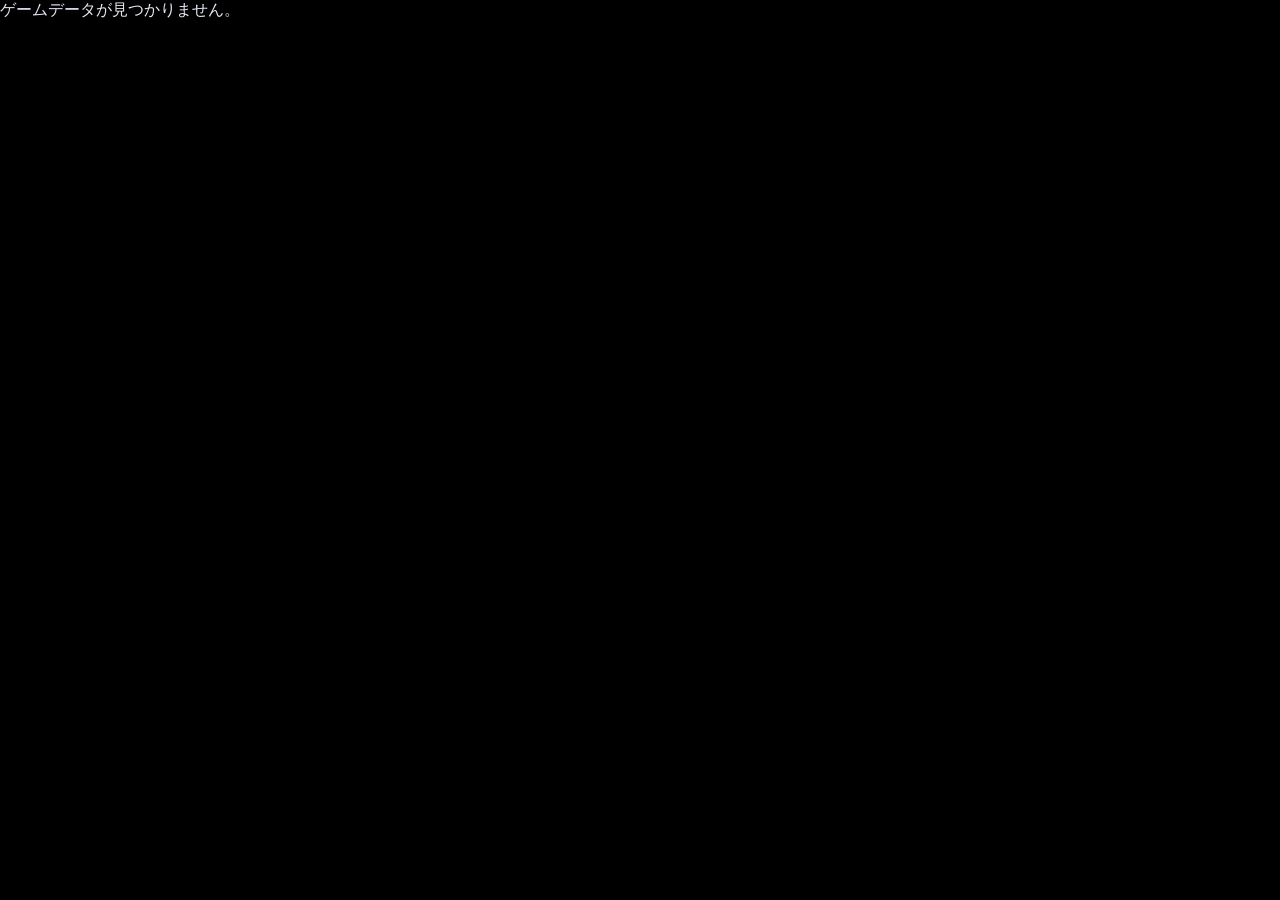
==== web/index.html @ d7fdd8c7 "ブラウザ書き出し機能とMac/Windows配布ビルドを追加 ゲームのブラウザ書き出し: - web/ にブラウザ版ランタイムを実装(engine.jsはruntime.pyのJS移植) - ファイル" ====
<!DOCTYPE html>
<html lang="ja">
<head>
  <meta charset="UTF-8" />
  <meta name="viewport" content="width=device-width, initial-scale=1.0, user-scalable=no" />
  <title>ノベルゲーム</title>
  <link rel="stylesheet" href="style.css" />
</head>
<body>
  <div id="stage">
    <div id="bg"></div>
    <div id="char"></div>
    <div id="blackout"></div>
    <div id="gauges"></div>
    <button id="items-btn" title="所持アイテム">🎒</button>
    <div id="menu">
      <button data-act="save">セーブ</button>
      <button data-act="load">ロード</button>
      <button data-act="restart">最初から</button>
    </div>

    <div id="choices" style="display:none"></div>

    <div id="msgwin">
      <div id="msg-name"></div>
      <div id="msg-text"></div>
      <div id="msg-next">▼</div>
    </div>

    <!-- 名前入力 -->
    <div id="ov-name" class="overlay hidden">
      <div class="box narrow">
        <h3 id="name-prompt"></h3>
        <input type="text" id="name-field" maxlength="16" />
        <div class="center"><button class="primary" id="name-ok">決定</button></div>
      </div>
    </div>

    <!-- アイテム -->
    <div id="ov-items" class="overlay hidden">
      <div class="box">
        <h3>所持アイテム</h3>
        <div id="items-list"></div>
        <div class="center"><button data-close="ov-items">閉じる</button></div>
      </div>
    </div>

    <!-- セーブ/ロード -->
    <div id="ov-save" class="overlay hidden">
      <div class="box">
        <h3 id="save-title">セーブ</h3>
        <div id="slots"></div>
        <div class="center"><button data-close="ov-save">閉じる</button></div>
      </div>
    </div>

    <!-- エンディング -->
    <div id="ov-ending" class="overlay hidden">
      <div class="box narrow">
        <div class="badge" id="ending-badge"></div>
        <div id="ending-name"></div>
        <div id="ending-desc"></div>
        <div class="center">
          <button class="primary" id="ending-restart">タイトルへ（最初から）</button>
        </div>
      </div>
    </div>
  </div>

  <script src="game.js"></script>     <!-- window.GAME_DATA を定義 -->
  <script src="engine.js"></script>
  <script src="player.js"></script>
</body>
</html>
---- web/style.css ----
/* ブラウザ版プレイヤー スタイル */
:root {
  --accent: #5a8dff;
  --panel: rgba(15, 18, 30, 0.86);
  --border: rgba(120, 150, 220, 0.5);
}
* { box-sizing: border-box; margin: 0; padding: 0; }
html, body {
  width: 100%; height: 100%;
  background: #000; color: #e6e9f2; overflow: hidden;
  font-family: "Hiragino Kaku Gothic ProN", "Noto Sans JP", "Yu Gothic",
               Meiryo, sans-serif;
}
#stage {
  position: relative; width: 100vw; height: 100vh; overflow: hidden;
  background: #101018; user-select: none;
}
#bg {
  position: absolute; inset: 0;
  background-size: cover; background-position: center; transition: opacity .25s;
}
#blackout {
  position: absolute; inset: 0; background: #000; opacity: 0;
  transition: opacity .35s; pointer-events: none;
}
#blackout.on { opacity: 1; }
#char {
  position: absolute; left: 50%; bottom: 26%; transform: translateX(-50%);
  height: 78%; display: flex; align-items: center; justify-content: center;
  pointer-events: none;
}
#char img { height: 100%; object-fit: contain; }
.char-ph {
  width: 22vw; height: 78vh; border-radius: 16px;
  display: flex; align-items: center; justify-content: center; text-align: center;
  font-weight: bold; font-size: 20px; padding: 12px; white-space: pre-line;
}

/* ゲージ */
#gauges {
  position: absolute; top: 12px; left: 12px;
  background: rgba(10, 12, 20, 0.62); border-radius: 10px; padding: 8px 12px;
  min-width: 190px;
}
.gauge { margin: 4px 0; }
.gauge-label { font-size: 12px; font-weight: bold; }
.gauge-track {
  height: 12px; background: rgba(0,0,0,0.5); border-radius: 6px; overflow: hidden;
  margin-top: 2px;
}
.gauge-fill { height: 100%; border-radius: 6px; transition: width .3s; }

/* ボタン類 */
#items-btn {
  position: absolute; top: 12px; right: 12px; width: 44px; height: 44px;
  font-size: 20px; border-radius: 22px; cursor: pointer;
  background: rgba(20,24,40,0.8); border: 1px solid var(--border); color: #fff;
}
#items-btn:hover { background: rgba(40,48,80,0.9); }
#menu {
  position: absolute; top: 64px; right: 12px; display: flex; gap: 6px;
}
#menu button {
  background: rgba(20,24,40,0.8); border: 1px solid var(--border);
  border-radius: 8px; padding: 6px 10px; color: #e8ecff; cursor: pointer;
}
#menu button:hover { background: rgba(50,60,100,0.9); }

/* メッセージウィンドウ */
#msgwin {
  position: absolute; left: 4%; bottom: 12px; width: 92%; min-height: 24%;
  background: var(--panel); border: 2px solid var(--border);
  border-radius: 14px; padding: 14px 24px 18px; cursor: pointer;
}
#msg-name { font-size: 18px; font-weight: bold; min-height: 24px; }
#msg-text { font-size: 19px; line-height: 1.6; color: #f2f4ff; margin-top: 4px; }
#msg-next {
  position: absolute; right: 18px; bottom: 10px; opacity: .7;
  animation: blink 1s infinite;
}
@keyframes blink { 50% { opacity: .15; } }

/* 選択肢 */
#choices {
  position: absolute; left: 20%; top: 22%; width: 60%;
  display: flex; flex-direction: column; align-items: center; gap: 12px;
}
.choice-btn {
  width: 100%; max-width: 520px; padding: 14px 20px; font-size: 17px;
  background: rgba(30,36,60,0.92); border: 2px solid var(--border);
  border-radius: 10px; color: #eef; cursor: pointer;
}
.choice-btn:hover { background: rgba(70,90,160,0.95); border-color: #9fe3ff; }

/* オーバーレイ */
.overlay {
  position: absolute; inset: 0; background: rgba(0,0,0,0.72);
  display: flex; align-items: center; justify-content: center; z-index: 20;
}
.overlay.hidden { display: none; }
.box {
  background: #1a1e2e; border: 2px solid var(--border); border-radius: 16px;
  padding: 24px; width: min(640px, 90vw); max-height: 86vh; overflow: auto;
}
.box.narrow { width: min(460px, 90vw); }
.box h2, .box h3 { margin-bottom: 12px; color: #dfe6ff; }
.overlay input[type=text] {
  width: 100%; padding: 10px; font-size: 16px; margin: 12px 0;
  background: #0e1120; border: 1px solid var(--border); border-radius: 6px;
  color: #fff;
}
.overlay button {
  background: #2a3050; border: 1px solid #44507a; border-radius: 7px;
  padding: 8px 14px; color: #e8ecff; cursor: pointer;
}
.overlay button:hover { background: #3a4470; }
.overlay button.primary { background: var(--accent); border-color: #6a9dff;
  font-weight: bold; }
.slot, .item-row {
  display: flex; align-items: center; gap: 10px; padding: 10px;
  background: rgba(255,255,255,0.05); border: 1px solid rgba(150,170,230,0.25);
  border-radius: 10px; margin: 6px 0;
}
.slot .info, .item-row .info { flex: 1; }
.slot .sub, .item-row .sub { color: #aab; font-size: 13px; }
.badge { text-align: center; font-size: 22px; font-weight: bold; letter-spacing: 3px; }
#ending-name { text-align: center; font-size: 28px; font-weight: bold; color: #fff;
  margin: 8px 0; }
#ending-desc { text-align: center; color: #cdd; margin-bottom: 16px; }
.center { text-align: center; }
.row-actions { display: flex; gap: 6px; }
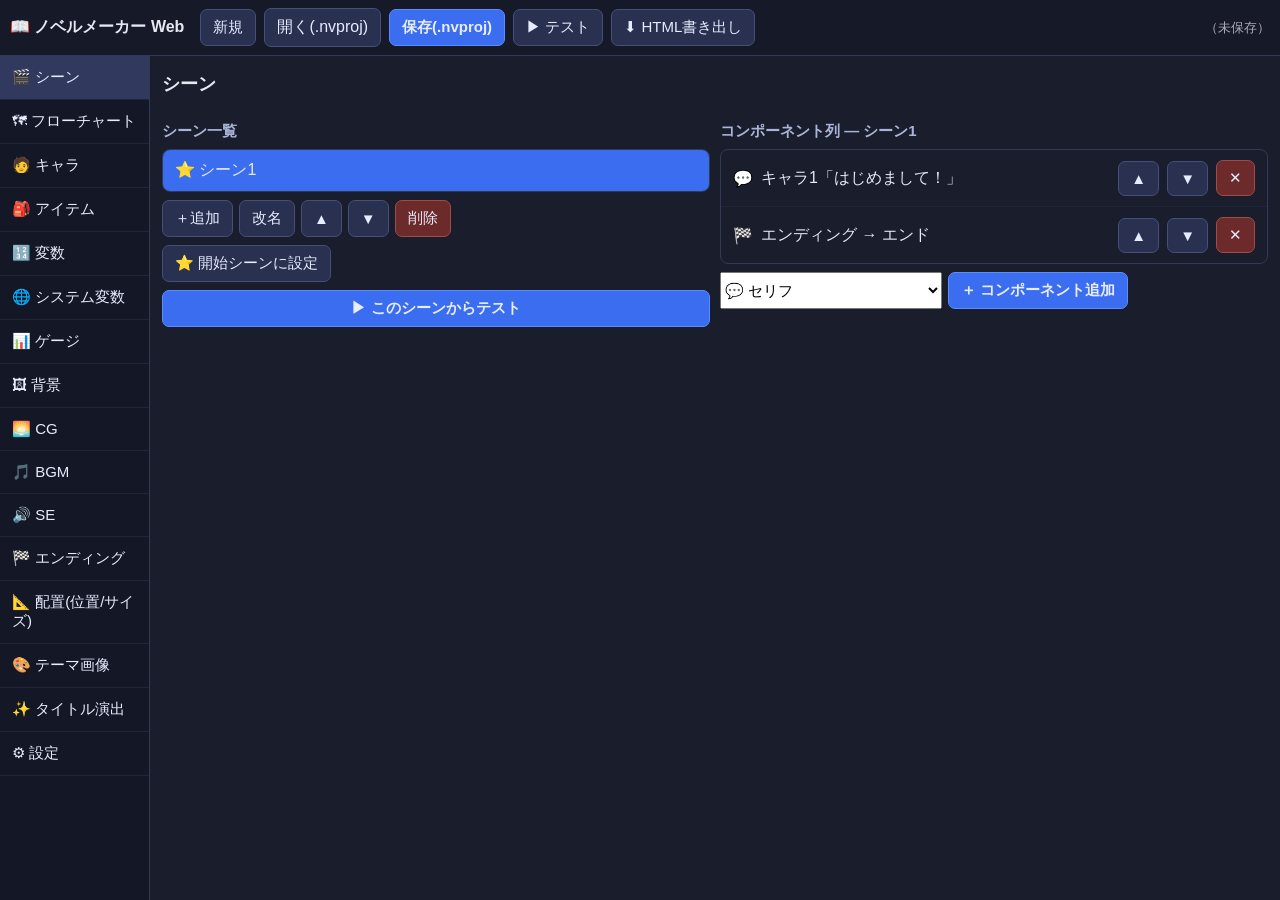
==== commit 6773131e: "セリフの文字位置を枠基準で動かせるよう改善 メッセージ枠の textX/textY が、従来は本文要素(薄い行)基準だったため縦移動が ほとんど効かなかった。名前＋本文を #msg-content（枠" ====
--- a/web/index.html
+++ b/web/index.html
@@ -10,20 +10,39 @@
   <div id="stage">
     <div id="bg"></div>
     <div id="char"></div>
+    <div id="cg"></div>
     <div id="blackout"></div>
     <div id="gauges"></div>
     <button id="items-btn" title="所持アイテム">🎒</button>
     <div id="menu">
       <button data-act="save">セーブ</button>
       <button data-act="load">ロード</button>
-      <button data-act="restart">最初から</button>
+      <button data-act="title">タイトル</button>
     </div>
 
     <div id="choices" style="display:none"></div>
 
+    <!-- エンドロール（縦スクロール） -->
+    <div id="endroll" class="hidden"><div id="endroll-text"></div></div>
+
+    <!-- タイトル画面（はじめから / つづきから） -->
+    <div id="ov-title" class="overlay-title hidden">
+      <div id="title-namebox">
+        <img id="title-logo" alt="" />
+        <div id="title-name"></div>
+        <div id="title-author"></div>
+      </div>
+      <div class="title-buttons">
+        <button id="btn-new" class="title-btn">▶ はじめから</button>
+        <button id="btn-continue" class="title-btn">⏵ つづきから</button>
+      </div>
+    </div>
+
     <div id="msgwin">
-      <div id="msg-name"></div>
-      <div id="msg-text"></div>
+      <div id="msg-content">
+        <div id="msg-name"></div>
+        <div id="msg-text"></div>
+      </div>
       <div id="msg-next">▼</div>
     </div>
 
@@ -42,6 +61,17 @@
         <h3>所持アイテム</h3>
         <div id="items-list"></div>
         <div class="center"><button data-close="ov-items">閉じる</button></div>
+      </div>
+    </div>
+
+    <!-- アイテム入手/使用 -->
+    <div id="ov-itemget" class="overlay hidden">
+      <div class="box narrow">
+        <div id="itemget-verb" class="badge"></div>
+        <div id="itemget-icon"></div>
+        <div id="itemget-name"></div>
+        <div id="itemget-desc"></div>
+        <div class="center"><button class="primary" id="itemget-ok">OK</button></div>
       </div>
     </div>
 
--- a/web/style.css
+++ b/web/style.css
@@ -19,21 +19,30 @@
   position: absolute; inset: 0;
   background-size: cover; background-position: center; transition: opacity .25s;
 }
+#cg {
+  position: absolute; inset: 0; display: none;
+  background-size: contain; background-position: center;
+  background-repeat: no-repeat; background-color: #000;
+  align-items: center; justify-content: center;
+  color: #fff; font-size: 26px; font-weight: bold;
+}
 #blackout {
   position: absolute; inset: 0; background: #000; opacity: 0;
   transition: opacity .35s; pointer-events: none;
 }
 #blackout.on { opacity: 1; }
 #char {
-  position: absolute; left: 50%; bottom: 26%; transform: translateX(-50%);
-  height: 78%; display: flex; align-items: center; justify-content: center;
-  pointer-events: none;
+  position: absolute; inset: 0; pointer-events: none;
 }
-#char img { height: 100%; object-fit: contain; }
-.char-ph {
-  width: 22vw; height: 78vh; border-radius: 16px;
-  display: flex; align-items: center; justify-content: center; text-align: center;
-  font-weight: bold; font-size: 20px; padding: 12px; white-space: pre-line;
+.sprite {
+  position: absolute; transform: translateX(-50%);
+  display: flex; align-items: flex-end; justify-content: center;
+}
+.sprite img { height: 100%; object-fit: contain; }
+.sprite.char-ph {
+  width: 16vw; border-radius: 16px;
+  align-items: center; text-align: center;
+  font-weight: bold; font-size: 20px; padding: 12px; white-space: pre-line; color: #fff;
 }
 
 /* ゲージ */
@@ -72,6 +81,8 @@
   background: var(--panel); border: 2px solid var(--border);
   border-radius: 14px; padding: 14px 24px 18px; cursor: pointer;
 }
+/* メッセージ枠内の文字配置領域（枠いっぱい）。textX/textY はこの領域基準で移動 */
+#msg-content { position: absolute; left: 24px; right: 24px; top: 14px; bottom: 18px; }
 #msg-name { font-size: 18px; font-weight: bold; min-height: 24px; }
 #msg-text { font-size: 19px; line-height: 1.6; color: #f2f4ff; margin-top: 4px; }
 #msg-next {
@@ -91,6 +102,17 @@
   border-radius: 10px; color: #eef; cursor: pointer;
 }
 .choice-btn:hover { background: rgba(70,90,160,0.95); border-color: #9fe3ff; }
+
+/* エンドロール */
+#endroll {
+  position: absolute; inset: 0; background: #05060a; overflow: hidden;
+  z-index: 18; cursor: pointer;
+}
+#endroll.hidden { display: none; }
+#endroll-text {
+  position: absolute; left: 10%; width: 80%; text-align: center;
+  color: #f2f4ff; font-size: 22px; line-height: 1.9; white-space: pre-line;
+}
 
 /* オーバーレイ */
 .overlay {
@@ -129,3 +151,45 @@
 #ending-desc { text-align: center; color: #cdd; margin-bottom: 16px; }
 .center { text-align: center; }
 .row-actions { display: flex; gap: 6px; }
+
+/* アイテム入手/使用 */
+#itemget-verb { color: #ffe9a8; }
+#itemget-icon {
+  text-align: center; font-size: 64px; min-height: 96px; line-height: 96px;
+}
+#itemget-icon img { height: 110px; vertical-align: middle; }
+#itemget-name { text-align: center; font-size: 22px; font-weight: bold; color: #ffe9a8; }
+#itemget-desc { text-align: center; color: #cdd; white-space: pre-line; margin-top: 6px; }
+.item-row .ico img { height: 44px; vertical-align: middle; }
+.item-row .ico { font-size: 26px; width: 52px; text-align: center; }
+
+/* タイトル画面 */
+.overlay-title {
+  position: absolute; inset: 0; z-index: 15;  /* モーダル(20+)より下 */
+  background: rgba(0,0,0,0.55);
+}
+.overlay-title.hidden { display: none; }
+#title-namebox {
+  position: absolute; transform: translate(-50%, -50%); text-align: center;
+}
+#title-logo { display: none; max-width: 60vw; max-height: 34vh; }
+#title-name {
+  font-size: 44px; font-weight: bold; color: #fff; padding: 8px 28px;
+  text-shadow: 0 2px 12px rgba(0,0,0,0.7); white-space: nowrap;
+}
+#title-author { font-size: 16px; color: #cdd6f4; margin-top: 6px; }
+.title-buttons {
+  position: absolute; transform: translate(-50%, -50%);
+  display: flex; flex-direction: column; align-items: center; gap: 12px;
+}
+.title-btn {
+  width: 280px; padding: 8px 24px; font-size: 18px; font-weight: bold; color: #eef;
+  background: transparent; border: none; cursor: pointer;
+  text-shadow: 0 2px 8px rgba(0,0,0,0.7);
+}
+.title-btn:hover { color: #9fe3ff; }
+.title-btn:disabled { color: #888; cursor: not-allowed; }
+/* 個別配置される「はじめから」「つづきから」 */
+.title-core-btn { position: absolute; transform: translate(-50%, -50%); }
+/* コンポーネントの縦横比変更で文字が歪まないよう、文字だけ逆スケールを当てる */
+.nm-label { display: inline-block; transform-origin: center center; }
